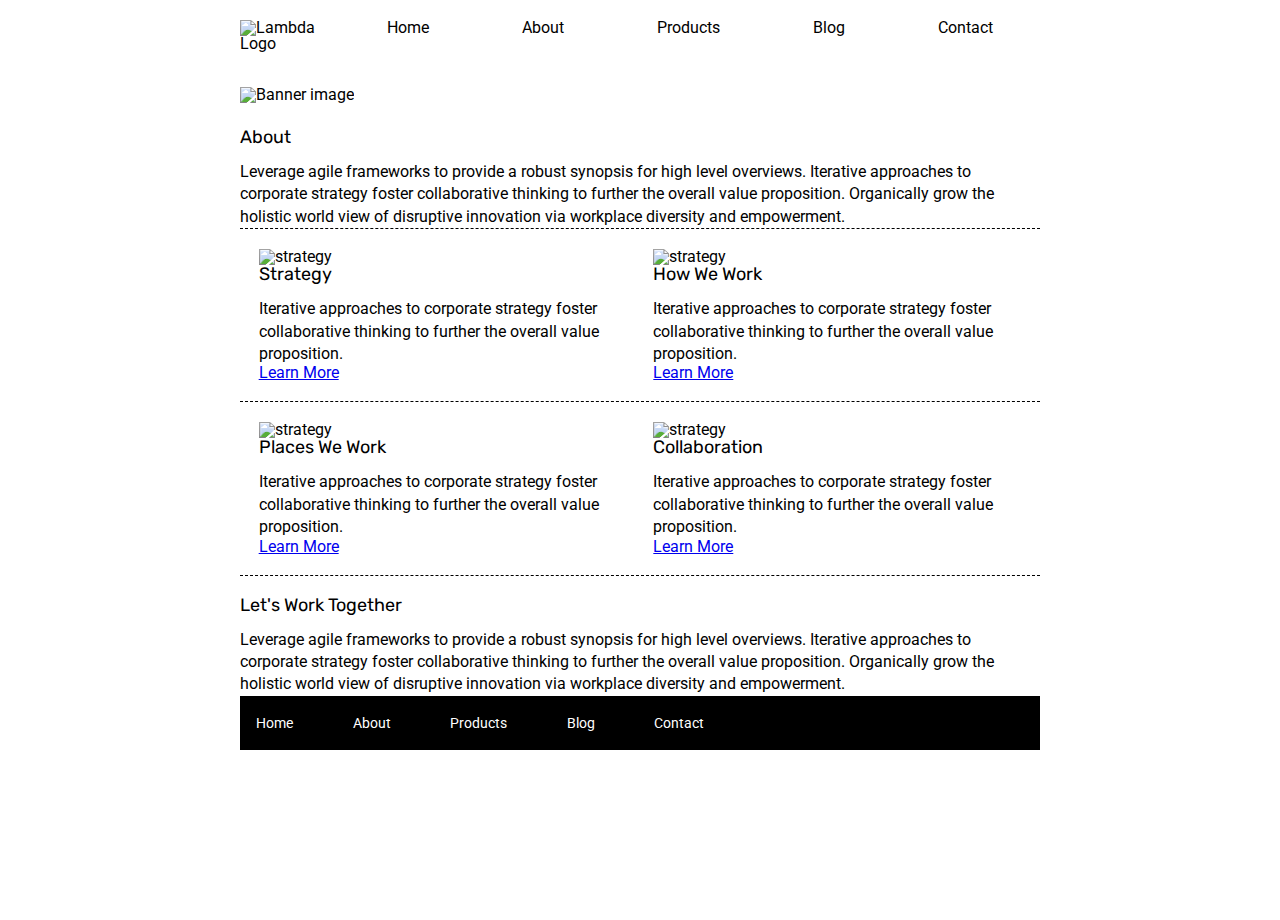
==== about.html @ 8a4bab54 "Added navigation and header image as well as creating the page structure" ====
<!doctype html>

<html lang="en">
<head>
  <meta charset="utf-8">

  <title>Sprint Challenge - About</title>

  <link href="https://fonts.googleapis.com/css?family=Roboto|Rubik" rel="stylesheet">
  <link rel="stylesheet" href="css/index.css">

</head>

<body>

    <div class="container about-page">
        <header>
            <img src="img/lambda-black.png" alt="Lambda Logo" class="logo">
            <nav>
                
                    <a class="nav-link">Home</a>
                    <a href="about.html" target="_blank" class="nav-link">About</a>
                    <a class="nav-link">Products</a>
                    <a class="nav-link">Blog</a>
                    <a class="nav-link">Contact</a>
                
            </nav>
        </header>
        <div class="banner-content">
            <img src="img/jumbo-about.png" alt="Banner image">
        </div>
     <section class="top-content">
       <div class="text-content">
        <h2>About</h2>
        <p>Leverage agile frameworks to provide a robust synopsis for high level overviews. Iterative approaches to corporate strategy foster collaborative thinking to further the overall value proposition. Organically grow the holistic world view of disruptive innovation via workplace diversity and empowerment.
          </p>
       </div>
      </section>
      <section class="twoColumn">
        <div class="text-container">
          <img src="img/about-plan.png" alt="strategy">
          <h2>Strategy</h2>
          <p>Iterative approaches to corporate strategy foster collaborative thinking to further the overall value proposition.
            </p>
            <a href="#">Learn More</a>
        </div>
        <div class="text-container">
            <img src="img/about-working.png" alt="strategy">
            <h2>How We Work</h2>
            <p>Iterative approaches to corporate strategy foster collaborative thinking to further the overall value proposition.
              </p>
              <a href="#">Learn More</a>
        </div>
      </section>
      <section class="twoColumn">
        <div class="text-container">
            <img src="img/about-office.png" alt="strategy">
          <h2>Places We Work</h2>
          <p>Iterative approaches to corporate strategy foster collaborative thinking to further the overall value proposition.
            </p>
            <a href="#">Learn More</a>
        </div>
        <div class="text-container">
            <img src="img/about-meeting.png" alt="strategy">
            <h2>Collaboration</h2>
            <p>Iterative approaches to corporate strategy foster collaborative thinking to further the overall value proposition.
              </p>
              <a href="#">Learn More</a>
        </div>
      </section>
      <section>
          <div class="text-content">
              <h2>Let's Work Together</h2>
              <p>Leverage agile frameworks to provide a robust synopsis for high level overviews. Iterative approaches to corporate strategy foster collaborative thinking to further the overall value proposition. Organically grow the holistic world view of disruptive innovation via workplace diversity and empowerment.
                </p>
             </div>
      </section>
        
      <footer>
        <nav>
          <a href="index.html">Home</a>
          <a href="#">About</a>
          <a href="#">Products</a>
          <a href="#">Blog</a>
          <a href="#">Contact</a>
        </nav>
      </footer>
    </div><!-- container -->        
</body>
</html>
---- css/index.css ----
/* http://meyerweb.com/eric/tools/css/reset/ 
   v2.0 | 20110126
   License: none (public domain)
*/

html, body, div, span, applet, object, iframe,
h1, h2, h3, h4, h5, h6, p, blockquote, pre,
a, abbr, acronym, address, big, cite, code,
del, dfn, em, img, ins, kbd, q, s, samp,
small, strike, strong, sub, sup, tt, var,
b, u, i, center,
dl, dt, dd, ol, ul, li,
fieldset, form, label, legend,
table, caption, tbody, tfoot, thead, tr, th, td,
article, aside, canvas, details, embed, 
figure, figcaption, footer, header, hgroup, 
menu, nav, output, ruby, section, summary,
time, mark, audio, video {
	margin: 0;
	padding: 0;
	border: 0;
	font-size: 100%;
	font: inherit;
	vertical-align: baseline;
}
/* HTML5 display-role reset for older browsers */
article, aside, details, figcaption, figure, 
footer, header, hgroup, menu, nav, section {
	display: block;
}
body {
	line-height: 1;
}
ol, ul {
	list-style: none;
}
blockquote, q {
	quotes: none;
}
blockquote:before, blockquote:after,
q:before, q:after {
	content: '';
	content: none;
}
table {
	border-collapse: collapse;
	border-spacing: 0;
}

* {
    box-sizing: border-box;
}

html, body {
    height: 100%;
    font-family: 'Roboto', sans-serif;
}

h1, h2, h3, h4, h5 {
    font-size: 18px;
    margin-bottom: 15px;
    font-family: 'Rubik', sans-serif;
}

p {
    line-height: 1.4;
}

.container {
    width: 800px;
    margin: 0 auto;
}

.top-content {
    display: flex;
    flex-wrap: wrap;
    justify-content: space-evenly;
    margin-bottom: 20px;
    border-bottom: 1px dashed black;
}

.top-content .text-container {
    width: 48%;
    padding: 0 1%;
    padding-bottom: 20px;  
}

.middle-content {
    margin-bottom: 20px;
    border-bottom: 1px dashed black;
}

.middle-content h2 {
    padding: 0 2%;
    margin-bottom: 0;
}

.middle-content .boxes {
    display: flex;
    flex-wrap: wrap;
    justify-content: space-evenly;
}

.middle-content .boxes .box {
    width: 12.5%;
    height: 100px;
    background: black;
    margin: 20px 2.5%;
    color: white;
    display: flex;
    align-items: center;
    justify-content: center;
}
#box1{
    background-color:teal;
}
#box2{
    background-color:gold;
}
#box3{
    background-color:cadetblue;
}
#box4{
    background-color:coral;
}
#box5{
    background-color:crimson;
}
#box6{
    background-color:forestgreen;
}
#box7{
    background-color:darkorchid;
}
#box8{
    background-color:hotpink;
}
#box9{
    background-color:indigo;
}
#box10{
    background-color:dodgerblue;
}

.bottom-content {
    display: flex;
    margin: 0 2% 20px;
    justify-content: space-around;
}

.bottom-content .text-container {
    padding-right: 4%;
}

.bottom-content .text-container:last-child {
    padding-right: 0;
}

footer {
    width: 100%;
    background: black;
}

footer nav {
    width: 60%;
    display: flex;
    justify-content: space-between;
    align-items: center;
    padding: 20px 2%;
    font-size: 14px;
}

footer nav a {
    color: white;
    text-decoration: none;
}

/* JAMES ADDITIONAL CSS */

header{
    display:flex;
    flex-wrap: nowrap;
    align-items:baseline;
    margin: 20px 0px 35px 0px;
}


nav{
    width:100%;
    display:flex;
    justify-content: space-around;
}

nav a{
    text-decoration: none;
    color:black;
}

.banner-content{
    margin-bottom:25px;
}

.twoColumn {
    display: flex;
    flex-wrap: wrap;
    justify-content: space-evenly;
    margin-bottom: 20px;
    border-bottom: 1px dashed black;
}

.twoColumn .text-container {
    width: 48%;
    padding: 0 1%;
    padding-bottom: 20px;  
}
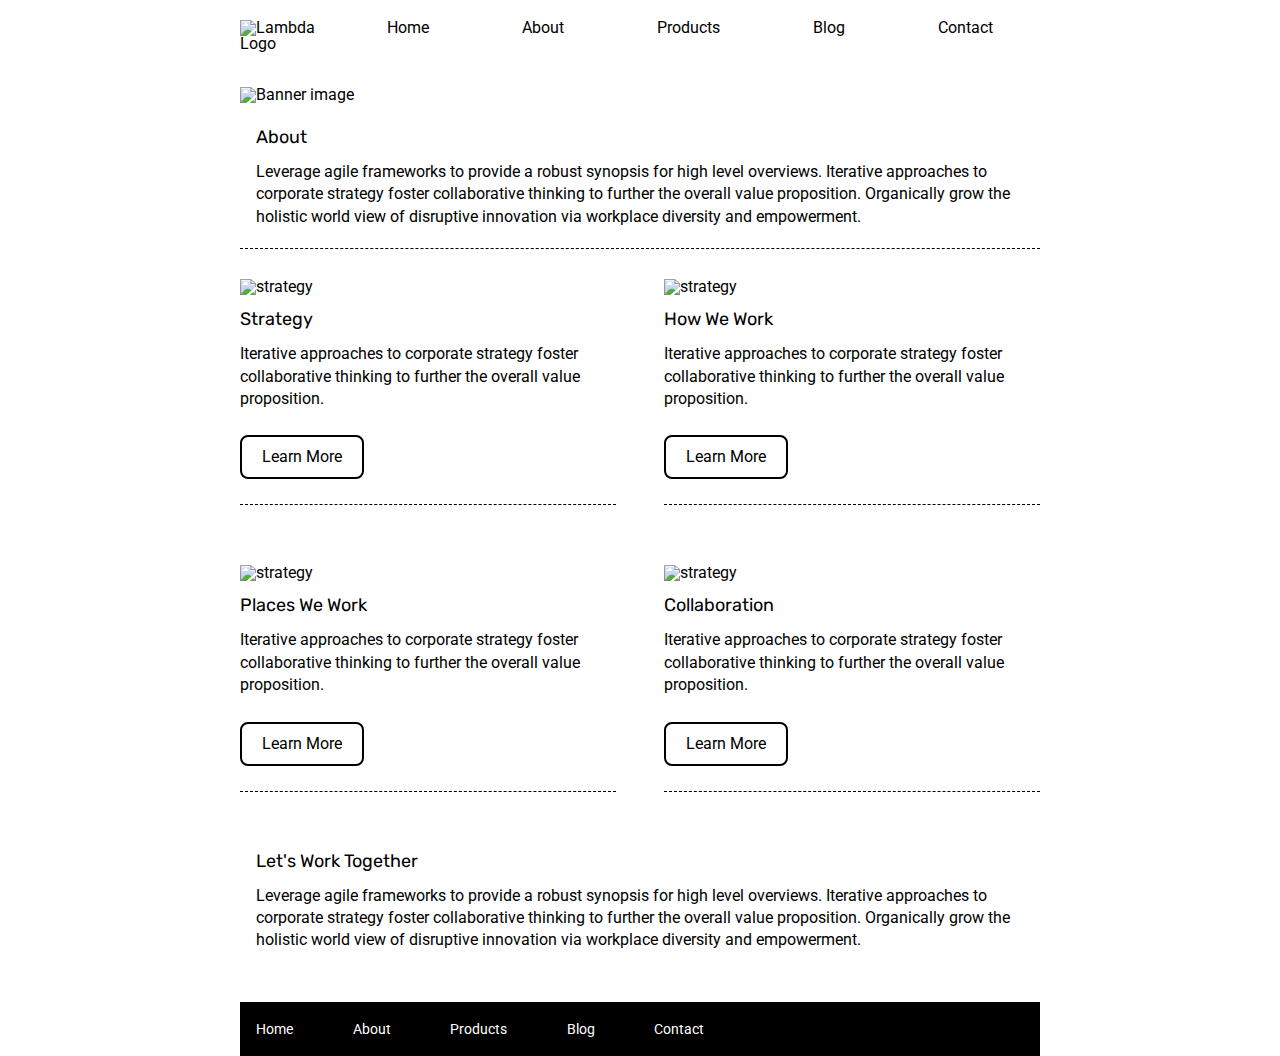
==== commit 557f13a8: "added styles to About.html" ====
--- a/about.html
+++ b/about.html
@@ -1,81 +1,98 @@
-<!doctype html>
+<!DOCTYPE html>
 
 <html lang="en">
-<head>
-  <meta charset="utf-8">
+  <head>
+    <meta charset="utf-8" />
 
-  <title>Sprint Challenge - About</title>
+    <title>Sprint Challenge - About</title>
 
-  <link href="https://fonts.googleapis.com/css?family=Roboto|Rubik" rel="stylesheet">
-  <link rel="stylesheet" href="css/index.css">
+    <link
+      href="https://fonts.googleapis.com/css?family=Roboto|Rubik"
+      rel="stylesheet"
+    />
+    <link rel="stylesheet" href="css/index.css" />
+  </head>
 
-</head>
-
-<body>
-
+  <body>
     <div class="container about-page">
-        <header>
-            <img src="img/lambda-black.png" alt="Lambda Logo" class="logo">
-            <nav>
-                
-                    <a class="nav-link">Home</a>
-                    <a href="about.html" target="_blank" class="nav-link">About</a>
-                    <a class="nav-link">Products</a>
-                    <a class="nav-link">Blog</a>
-                    <a class="nav-link">Contact</a>
-                
-            </nav>
-        </header>
-        <div class="banner-content">
-            <img src="img/jumbo-about.png" alt="Banner image">
-        </div>
-     <section class="top-content">
-       <div class="text-content">
-        <h2>About</h2>
-        <p>Leverage agile frameworks to provide a robust synopsis for high level overviews. Iterative approaches to corporate strategy foster collaborative thinking to further the overall value proposition. Organically grow the holistic world view of disruptive innovation via workplace diversity and empowerment.
+      <header>
+        <img src="img/lambda-black.png" alt="Lambda Logo" class="logo" />
+        <nav>
+          <a href="index.html" class="nav-link">Home</a>
+          <a href="about.html" target="_blank" class="nav-link">About</a>
+          <a href="#" class="nav-link">Products</a>
+          <a href="#" class="nav-link">Blog</a>
+          <a href="#" class="nav-link">Contact</a>
+        </nav>
+      </header>
+      <div class="banner-content">
+        <img src="img/jumbo-about.png" alt="Banner image" />
+      </div>
+      <section class="whole-column bordered">
+        <div class="text-container">
+          <h2>About</h2>
+          <p>
+            Leverage agile frameworks to provide a robust synopsis for high
+            level overviews. Iterative approaches to corporate strategy foster
+            collaborative thinking to further the overall value proposition.
+            Organically grow the holistic world view of disruptive innovation
+            via workplace diversity and empowerment.
           </p>
-       </div>
-      </section>
-      <section class="twoColumn">
-        <div class="text-container">
-          <img src="img/about-plan.png" alt="strategy">
-          <h2>Strategy</h2>
-          <p>Iterative approaches to corporate strategy foster collaborative thinking to further the overall value proposition.
-            </p>
-            <a href="#">Learn More</a>
-        </div>
-        <div class="text-container">
-            <img src="img/about-working.png" alt="strategy">
-            <h2>How We Work</h2>
-            <p>Iterative approaches to corporate strategy foster collaborative thinking to further the overall value proposition.
-              </p>
-              <a href="#">Learn More</a>
         </div>
       </section>
       <section class="twoColumn">
         <div class="text-container">
-            <img src="img/about-office.png" alt="strategy">
-          <h2>Places We Work</h2>
-          <p>Iterative approaches to corporate strategy foster collaborative thinking to further the overall value proposition.
-            </p>
-            <a href="#">Learn More</a>
+          <img src="img/about-plan.png" alt="strategy" />
+          <h2>Strategy</h2>
+          <p>
+            Iterative approaches to corporate strategy foster collaborative
+            thinking to further the overall value proposition.
+          </p>
+          <a href="#" class="cta-btn">Learn More</a>
         </div>
         <div class="text-container">
-            <img src="img/about-meeting.png" alt="strategy">
-            <h2>Collaboration</h2>
-            <p>Iterative approaches to corporate strategy foster collaborative thinking to further the overall value proposition.
-              </p>
-              <a href="#">Learn More</a>
+          <img src="img/about-working.png" alt="strategy" />
+          <h2>How We Work</h2>
+          <p>
+            Iterative approaches to corporate strategy foster collaborative
+            thinking to further the overall value proposition.
+          </p>
+          <a href="#" class="cta-btn">Learn More</a>
         </div>
       </section>
-      <section>
-          <div class="text-content">
-              <h2>Let's Work Together</h2>
-              <p>Leverage agile frameworks to provide a robust synopsis for high level overviews. Iterative approaches to corporate strategy foster collaborative thinking to further the overall value proposition. Organically grow the holistic world view of disruptive innovation via workplace diversity and empowerment.
-                </p>
-             </div>
+      <section class="twoColumn">
+        <div class="text-container">
+          <img src="img/about-office.png" alt="strategy" />
+          <h2>Places We Work</h2>
+          <p>
+            Iterative approaches to corporate strategy foster collaborative
+            thinking to further the overall value proposition.
+          </p>
+          <a href="#" class="cta-btn">Learn More</a>
+        </div>
+        <div class="text-container">
+          <img src="img/about-meeting.png" alt="strategy" />
+          <h2>Collaboration</h2>
+          <p>
+            Iterative approaches to corporate strategy foster collaborative
+            thinking to further the overall value proposition.
+          </p>
+          <a href="#" class="cta-btn">Learn More</a>
+        </div>
       </section>
-        
+      <section class="whole-column">
+        <div class="text-container">
+          <h2>Let's Work Together</h2>
+          <p>
+            Leverage agile frameworks to provide a robust synopsis for high
+            level overviews. Iterative approaches to corporate strategy foster
+            collaborative thinking to further the overall value proposition.
+            Organically grow the holistic world view of disruptive innovation
+            via workplace diversity and empowerment.
+          </p>
+        </div>
+      </section>
+
       <footer>
         <nav>
           <a href="index.html">Home</a>
@@ -85,6 +102,7 @@
           <a href="#">Contact</a>
         </nav>
       </footer>
-    </div><!-- container -->        
-</body>
-</html>+    </div>
+    <!-- container -->
+  </body>
+</html>
--- a/css/index.css
+++ b/css/index.css
@@ -3,213 +3,329 @@
    License: none (public domain)
 */
 
-html, body, div, span, applet, object, iframe,
-h1, h2, h3, h4, h5, h6, p, blockquote, pre,
-a, abbr, acronym, address, big, cite, code,
-del, dfn, em, img, ins, kbd, q, s, samp,
-small, strike, strong, sub, sup, tt, var,
-b, u, i, center,
-dl, dt, dd, ol, ul, li,
-fieldset, form, label, legend,
-table, caption, tbody, tfoot, thead, tr, th, td,
-article, aside, canvas, details, embed, 
-figure, figcaption, footer, header, hgroup, 
-menu, nav, output, ruby, section, summary,
-time, mark, audio, video {
-	margin: 0;
-	padding: 0;
-	border: 0;
-	font-size: 100%;
-	font: inherit;
-	vertical-align: baseline;
+html,
+body,
+div,
+span,
+applet,
+object,
+iframe,
+h1,
+h2,
+h3,
+h4,
+h5,
+h6,
+p,
+blockquote,
+pre,
+a,
+abbr,
+acronym,
+address,
+big,
+cite,
+code,
+del,
+dfn,
+em,
+img,
+ins,
+kbd,
+q,
+s,
+samp,
+small,
+strike,
+strong,
+sub,
+sup,
+tt,
+var,
+b,
+u,
+i,
+center,
+dl,
+dt,
+dd,
+ol,
+ul,
+li,
+fieldset,
+form,
+label,
+legend,
+table,
+caption,
+tbody,
+tfoot,
+thead,
+tr,
+th,
+td,
+article,
+aside,
+canvas,
+details,
+embed,
+figure,
+figcaption,
+footer,
+header,
+hgroup,
+menu,
+nav,
+output,
+ruby,
+section,
+summary,
+time,
+mark,
+audio,
+video {
+  margin: 0;
+  padding: 0;
+  border: 0;
+  font-size: 100%;
+  font: inherit;
+  vertical-align: baseline;
 }
 /* HTML5 display-role reset for older browsers */
-article, aside, details, figcaption, figure, 
-footer, header, hgroup, menu, nav, section {
-	display: block;
+article,
+aside,
+details,
+figcaption,
+figure,
+footer,
+header,
+hgroup,
+menu,
+nav,
+section {
+  display: block;
 }
 body {
-	line-height: 1;
-}
-ol, ul {
-	list-style: none;
-}
-blockquote, q {
-	quotes: none;
-}
-blockquote:before, blockquote:after,
-q:before, q:after {
-	content: '';
-	content: none;
+  line-height: 1;
+}
+ol,
+ul {
+  list-style: none;
+}
+blockquote,
+q {
+  quotes: none;
+}
+blockquote:before,
+blockquote:after,
+q:before,
+q:after {
+  content: "";
+  content: none;
 }
 table {
-	border-collapse: collapse;
-	border-spacing: 0;
+  border-collapse: collapse;
+  border-spacing: 0;
 }
 
 * {
-    box-sizing: border-box;
-}
-
-html, body {
-    height: 100%;
-    font-family: 'Roboto', sans-serif;
-}
-
-h1, h2, h3, h4, h5 {
-    font-size: 18px;
-    margin-bottom: 15px;
-    font-family: 'Rubik', sans-serif;
+  box-sizing: border-box;
+}
+
+html,
+body {
+  height: 100%;
+  font-family: "Roboto", sans-serif;
+}
+
+h1,
+h2,
+h3,
+h4,
+h5 {
+  font-size: 18px;
+  margin-bottom: 15px;
+  font-family: "Rubik", sans-serif;
 }
 
 p {
-    line-height: 1.4;
+  line-height: 1.4;
 }
 
 .container {
-    width: 800px;
-    margin: 0 auto;
+  width: 800px;
+  margin: 0 auto;
 }
 
 .top-content {
-    display: flex;
-    flex-wrap: wrap;
-    justify-content: space-evenly;
-    margin-bottom: 20px;
+  display: flex;
+  flex-wrap: wrap;
+  justify-content: space-evenly;
+  margin-bottom: 20px;
+  border-bottom: 1px dashed black;
+}
+
+.top-content .text-container {
+  width: 48%;
+  padding: 0 1%;
+  padding-bottom: 20px;
+}
+
+.middle-content {
+  margin-bottom: 20px;
+  border-bottom: 1px dashed black;
+}
+
+.middle-content h2 {
+  padding: 0 2%;
+  margin-bottom: 0;
+}
+
+.middle-content .boxes {
+  display: flex;
+  flex-wrap: wrap;
+  justify-content: space-evenly;
+}
+
+.middle-content .boxes .box {
+  width: 12.5%;
+  height: 100px;
+  background: black;
+  margin: 20px 2.5%;
+  color: white;
+  display: flex;
+  align-items: center;
+  justify-content: center;
+}
+#box1 {
+  background-color: teal;
+}
+#box2 {
+  background-color: gold;
+}
+#box3 {
+  background-color: cadetblue;
+}
+#box4 {
+  background-color: coral;
+}
+#box5 {
+  background-color: crimson;
+}
+#box6 {
+  background-color: forestgreen;
+}
+#box7 {
+  background-color: darkorchid;
+}
+#box8 {
+  background-color: hotpink;
+}
+#box9 {
+  background-color: indigo;
+}
+#box10 {
+  background-color: dodgerblue;
+}
+
+.bottom-content {
+  display: flex;
+  margin: 0 2% 20px;
+  justify-content: space-around;
+}
+
+.bottom-content .text-container {
+  padding-right: 4%;
+}
+
+.bottom-content .text-container:last-child {
+  padding-right: 0;
+}
+
+footer {
+  width: 100%;
+  background: black;
+}
+
+footer nav {
+  width: 60%;
+  display: flex;
+  justify-content: space-between;
+  align-items: center;
+  padding: 20px 2%;
+  font-size: 14px;
+}
+
+footer nav a {
+  color: white;
+  text-decoration: none;
+}
+
+/* JAMES ADDITIONAL CSS */
+
+header {
+  display: flex;
+  flex-wrap: nowrap;
+  align-items: baseline;
+  margin: 20px 0px 35px 0px;
+}
+
+nav {
+  width: 100%;
+  display: flex;
+  justify-content: space-around;
+}
+
+nav a {
+  text-decoration: none;
+  color: black;
+}
+
+.banner-content {
+  margin-bottom: 25px;
+}
+
+.twoColumn {
+  display: flex;
+  flex-wrap: wrap;
+  justify-content: space-between;
+  margin-bottom: 60px;
+}
+
+.twoColumn .text-container {
+    display:inherit;
+    justify-content: flex-start;
+    flex-direction: column;
+  width: 47%;
+  border-bottom: 1px dashed black;
+}
+
+.whole-column{
+    display:flex;
+    justify-content:space-around;
+    flex-wrap:wrap;
+    padding:0 2%;
+    margin-bottom:30px;
+}
+.bordered{
     border-bottom: 1px dashed black;
 }
-
-.top-content .text-container {
-    width: 48%;
-    padding: 0 1%;
-    padding-bottom: 20px;  
-}
-
-.middle-content {
-    margin-bottom: 20px;
-    border-bottom: 1px dashed black;
-}
-
-.middle-content h2 {
-    padding: 0 2%;
-    margin-bottom: 0;
-}
-
-.middle-content .boxes {
-    display: flex;
-    flex-wrap: wrap;
-    justify-content: space-evenly;
-}
-
-.middle-content .boxes .box {
-    width: 12.5%;
-    height: 100px;
-    background: black;
-    margin: 20px 2.5%;
-    color: white;
-    display: flex;
-    align-items: center;
-    justify-content: center;
-}
-#box1{
-    background-color:teal;
-}
-#box2{
-    background-color:gold;
-}
-#box3{
-    background-color:cadetblue;
-}
-#box4{
-    background-color:coral;
-}
-#box5{
-    background-color:crimson;
-}
-#box6{
-    background-color:forestgreen;
-}
-#box7{
-    background-color:darkorchid;
-}
-#box8{
-    background-color:hotpink;
-}
-#box9{
-    background-color:indigo;
-}
-#box10{
-    background-color:dodgerblue;
-}
-
-.bottom-content {
-    display: flex;
-    margin: 0 2% 20px;
-    justify-content: space-around;
-}
-
-.bottom-content .text-container {
-    padding-right: 4%;
-}
-
-.bottom-content .text-container:last-child {
-    padding-right: 0;
-}
-
-footer {
-    width: 100%;
-    background: black;
-}
-
-footer nav {
-    width: 60%;
-    display: flex;
-    justify-content: space-between;
-    align-items: center;
-    padding: 20px 2%;
-    font-size: 14px;
-}
-
-footer nav a {
-    color: white;
-    text-decoration: none;
-}
-
-/* JAMES ADDITIONAL CSS */
-
-header{
-    display:flex;
-    flex-wrap: nowrap;
-    align-items:baseline;
-    margin: 20px 0px 35px 0px;
-}
-
-
-nav{
-    width:100%;
-    display:flex;
-    justify-content: space-around;
-}
-
-nav a{
+.whole-column .text-container{
+    padding-bottom: 20px;
+}
+
+
+
+.text-container img{
+    margin-bottom:15px;
+
+}
+.cta-btn{
     text-decoration: none;
     color:black;
-}
-
-.banner-content{
-    margin-bottom:25px;
-}
-
-.twoColumn {
-    display: flex;
-    flex-wrap: wrap;
-    justify-content: space-evenly;
-    margin-bottom: 20px;
-    border-bottom: 1px dashed black;
-}
-
-.twoColumn .text-container {
-    width: 48%;
-    padding: 0 1%;
-    padding-bottom: 20px;  
+    border:2px solid black;
+    border-radius: 8px;
+    padding:12px 20px;
+    width:fit-content;
+    margin:25px 0;
 }